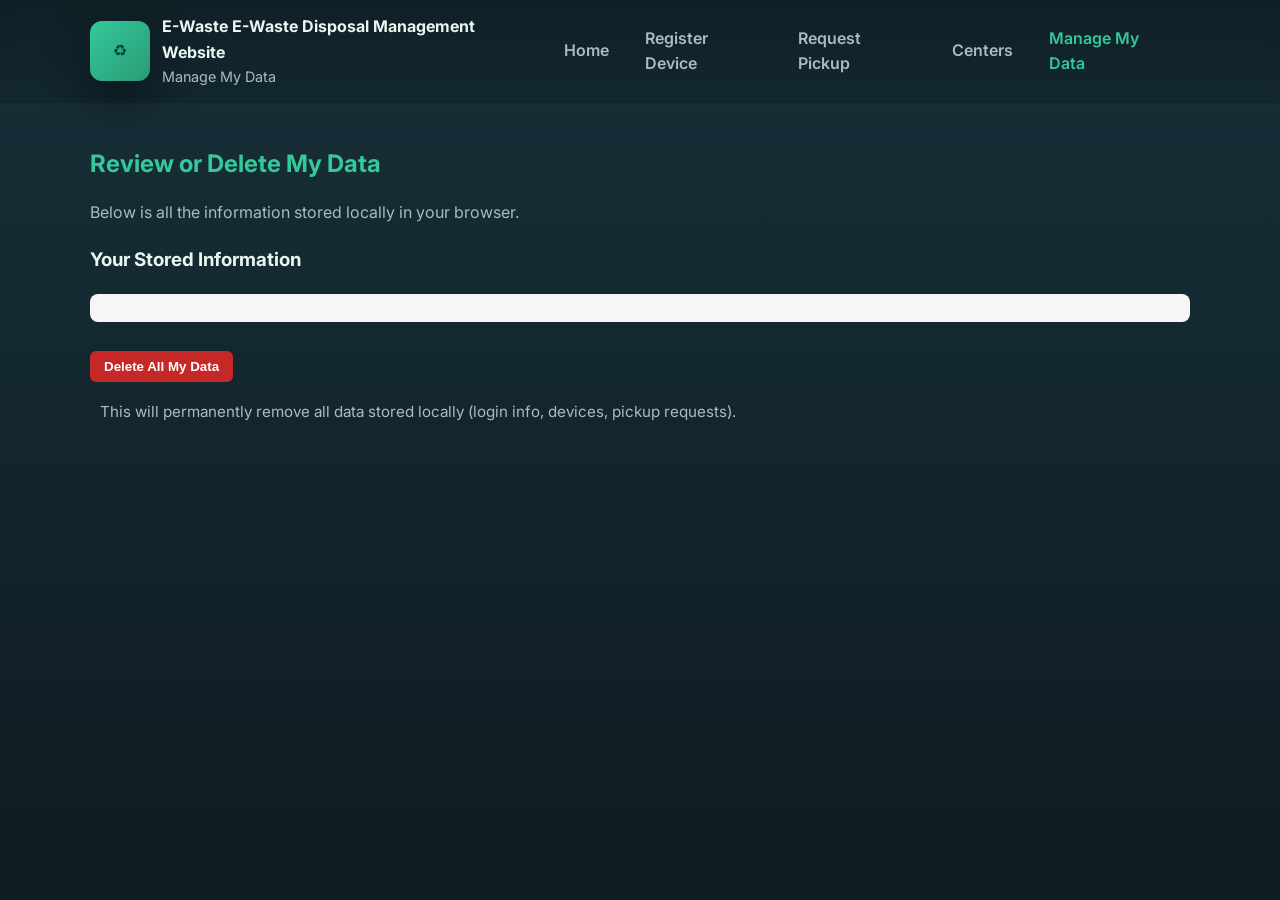
==== manage.html @ 9fc82eab "Add files via upload" ====
<!doctype html>
<html lang="en">
<head>
  <meta charset="utf-8" />
  <meta name="viewport" content="width=device-width,initial-scale=1" />
  <title>Manage My Data — E-Waste Manager</title>
  <link href="https://fonts.googleapis.com/css2?family=Inter:wght@400;600;700&display=swap" rel="stylesheet">
  <link rel="stylesheet" href="ewaste.css">
  <style>
    /* Manage My Data preview box */
    .data-box {
      background: #f6f6f6;
      padding: 14px;
      border-radius: 8px;
      font-family: monospace;
      font-size: 14px;
      max-height: 300px;
      overflow-y: auto;
      white-space: pre-wrap;
    }
    .btn.danger {
      background: #c62828;
      color: white;
      border: none;
      cursor: pointer;
      padding: 8px 14px;
      border-radius: 6px;
    }
    .btn.danger:hover {
      background: #b71c1c;
    }
  </style>
</head>
<body>

  <header class="nav-wrap">
    <div class="nav container">
      <div class="brand">
        <div class="logo">♻︎</div>
        <div class="brand-text">
          <div class="app-title">E-Waste E-Waste Disposal Management Website</div>
          <div class="app-tag">Manage My Data</div>
        </div>
      </div>
      <nav class="links">
        <a class="nav-link" href="index.html">Home</a>
        <a class="nav-link" href="register.html">Register Device</a>
        <a class="nav-link" href="request.html">Request Pickup</a>
        <a class="nav-link" href="centers.html">Centers</a>
        <a class="nav-link active" href="manage.html">Manage My Data</a>
      </nav>
    </div>
  </header>

  <main class="section container">
    <h2>Review or Delete My Data</h2>
    <p class="muted">Below is all the information stored locally in your browser.</p>

    <div class="card" style="margin-top:20px;">
      <h3>Your Stored Information</h3>
      <pre id="data-preview" class="data-box"></pre>

      <button id="delete-data" class="btn danger" style="margin-top:15px;">
        Delete All My Data
      </button>

      <p class="muted small" style="margin-top:10px;">
        This will permanently remove all data stored locally (login info, devices, pickup requests).
      </p>
    </div>
  </main>

  <div id="toast" class="toast" role="status" aria-live="polite" aria-atomic="true"></div>

  <script src="manage-data.js" defer></script>
</body>
</html>
---- ewaste.css ----
/* ewaste.css — clean-tech + environment single-page (lighter charcoal, airy spacing) */
@import url('https://fonts.googleapis.com/css2?family=Inter:wght@400;600;700&display=swap');

:root{
  --bg-top:#17303a;       
  --bg-bottom:#0f1b20;
  --card:#11282e;
  --muted:#a8bcc1;
  --accent:#34c89b;
  --accent-2:#2b9a76;
  --glass: rgba(255,255,255,0.03);
  --radius:14px;
  --container:1100px;
  --shadow: 0 18px 40px rgba(3,10,14,0.55);
  --gap:26px;
  font-size:16px;
}

*{box-sizing:border-box}
html,body{height:100%}
body{
  margin:0;
  font-family:Inter,system-ui,-apple-system,'Segoe UI',Roboto,Arial;
  color:#eaf7f1;
  background:linear-gradient(180deg,var(--bg-top),var(--bg-bottom));
  -webkit-font-smoothing:antialiased;
  -moz-osx-font-smoothing:grayscale;
  line-height:1.6;
  scroll-behavior:smooth;
}

/* layout container */
.container{max-width:var(--container);margin:0 auto;padding:0 20px}

/* skip link */
.skip-link{position:absolute;left:-9999px;top:auto}
.skip-link:focus{left:20px;top:20px;padding:8px 12px;background:#fff;color:#002;border-radius:6px;z-index:9999}

/* NAV */
.nav-wrap{position:sticky;top:0;z-index:80;background:linear-gradient(180deg, rgba(8,12,14,0.45), rgba(8,12,14,0.18));backdrop-filter: blur(6px);border-bottom:1px solid rgba(255,255,255,0.02)}
.nav{display:flex;align-items:center;justify-content:space-between;gap:12px;padding:14px 0}
.brand{display:flex;align-items:center;gap:12px}
.logo{width:60px;height:60px;border-radius:12px;display:flex;align-items:center;justify-content:center;font-weight:700;color:#043;background:linear-gradient(135deg,var(--accent),var(--accent-2));box-shadow:var(--shadow)}
.brand-text .app-title{font-weight:700}
.brand-text .app-tag{font-size:0.9rem;color:var(--muted)}

/* nav links */
.links{display:flex;align-items:center;gap:12px}
.nav-link{color:var(--muted);text-decoration:none;padding:8px 12px;border-radius:8px;transition:all .18s;font-weight:600}
.nav-link:hover{color:var(--accent);background:rgba(255,255,255,0.02)}
.nav-link.active{color:var(--accent);}

/* buttons */
.btn{border:0;padding:10px 14px;border-radius:10px;font-weight:700;cursor:pointer}
.small{padding:8px 10px;font-size:.95rem}
.primary{background:linear-gradient(90deg,var(--accent),var(--accent-2));color:#042825;box-shadow:0 10px 30px rgba(46,154,116,0.08)}
.ghost{background:transparent;border:1px solid rgba(255,255,255,0.04);color:var(--muted)}

/* HERO */
.hero{position:relative;padding:56px 0 36px;overflow:hidden}
.hero-bg{position:absolute;inset:0;background-image:url('https://images.unsplash.com/photo-1519389950473-47ba0277781c?auto=format&fit=crop&w=1600&q=80');background-size:cover;background-position:center;filter:brightness(.45) contrast(.95);transform:translateZ(0);will-change:transform}
.hero-inner{position:relative;z-index:2;display:grid;grid-template-columns:1fr 360px;gap:26px;align-items:start}
.hero-copy h1{font-size:clamp(1.6rem,3.2vw,2.4rem);margin:0 0 10px;color:var(--accent)}
.lead{color:var(--muted);max-width:680px}
.hero-cta{margin-top:14px;display:flex;gap:12px;flex-wrap:wrap}
.hero-pill-row{margin-top:18px;display:flex;gap:10px;flex-wrap:wrap}
.pill{background:rgba(255,255,255,0.02);padding:8px 12px;border-radius:999px;color:var(--muted);font-weight:600}

/* hero card (stats) */
.hero-card{padding:18px;border-radius:14px;background:linear-gradient(180deg, rgba(255,255,255,0.02), rgba(255,255,255,0.01));box-shadow:var(--shadow);display:flex;flex-direction:column;gap:12px}
.stat{display:flex;flex-direction:column;gap:6px}
.stat-value{font-size:1.4rem;font-weight:700}
.stat-label{color:var(--muted);font-size:.9rem}
.stat-actions{display:flex;gap:8px;flex-wrap:wrap}

/* SECTION */
.section{padding:42px 0}
.section h2{margin:0 0 8px;color:var(--accent)}
.intro{color:var(--muted);max-width:760px}

/* about grid */
.about-grid{display:grid;grid-template-columns:repeat(auto-fit,minmax(220px,1fr));gap:20px;margin-top:18px}
.about-card{padding:18px;border-radius:12px;background:linear-gradient(180deg, rgba(255,255,255,0.02), rgba(255,255,255,0.01));box-shadow:var(--shadow);transition:transform .18s}
.about-card:hover{transform:translateY(-6px)}

/* forms */
.form-wrap{display:grid;grid-template-columns:1fr 360px;gap:20px;margin-top:18px}
.form{padding:18px;border-radius:12px;background:linear-gradient(180deg, rgba(255,255,255,0.02), rgba(255,255,255,0.01));box-shadow:var(--shadow)}
.form label{display:block;margin-top:12px;font-weight:600}
.form input[type="text"], .form input[type="date"], .form input[type="number"], .form select, .form textarea{
  width:100%;padding:10px;margin-top:8px;border-radius:8px;border:1px solid rgba(255,255,255,0.04);background:transparent;color:inherit;
}
.row{display:flex;gap:12px}
.col{flex:1}

/* IMEI scanner UI */
.imei-row{display:flex;gap:8px;align-items:center;margin-top:8px}
#d_imei{flex:1}
.scanner-ui{display:none;margin-top:12px;padding:12px;border-radius:8px;background:rgba(255,255,255,0.01);border:1px solid rgba(255,255,255,0.02)}
#scanner-preview{width:100%;max-height:310px;border-radius:8px;background:#000;object-fit:cover}
.scanner-controls{display:flex;gap:8px;align-items:center;margin-top:8px}
.file-scan input{display:none}

/* side-card */
.side-card{padding:18px;border-radius:12px;background:linear-gradient(180deg, rgba(255,255,255,0.02), rgba(255,255,255,0.01));box-shadow:var(--shadow)}
.side-actions{display:flex;gap:10px;margin-top:12px}

/* lists */
.requests-list{margin-top:12px;display:flex;flex-direction:column;gap:12px}
.request-item, .device-item{display:flex;justify-content:space-between;gap:12px;padding:12px;border-radius:10px;background:linear-gradient(90deg, rgba(255,255,255,0.01), rgba(255,255,255,0.005))}
.request-left{max-width:70%}
.request-left h4{margin:0}
.meta{color:var(--muted);font-size:.95rem;margin-top:6px}
.request-actions{display:flex;flex-direction:column;gap:8px;align-items:flex-end}
.small-btn{padding:6px 8px;border-radius:8px;border:0;background:transparent;color:var(--muted);cursor:pointer}
.small-btn.primary{background:rgba(52,200,155,0.09);color:var(--accent)}

/* centers */
.centers-grid{display:grid;grid-template-columns:1fr 360px;gap:18px}
.map-card .map-img img{width:100%;height:220px;object-fit:cover;border-radius:8px}
.center-list{margin-top:12px;list-style:none;padding:0}
.center-list li{padding:10px;border-radius:8px;background:rgba(255,255,255,0.01);margin-bottom:8px}

/* footer */
.footer{padding:36px 0;margin-top:18px;border-top:1px solid rgba(255,255,255,0.02)}
.footer-inner{display:flex;justify-content:space-between;align-items:center}

/* modal */
.modal{position:fixed;inset:0;background:rgba(2,6,8,0.6);display:none;align-items:center;justify-content:center;padding:20px;z-index:200}
.modal-panel{background:linear-gradient(180deg, rgba(255,255,255,0.02), rgba(255,255,255,0.01));padding:20px;border-radius:12px;max-width:520px;width:100%;box-shadow:var(--shadow);position:relative}
.modal-close{position:absolute;right:12px;top:12px;border:0;background:transparent;color:var(--muted);font-size:1.1rem;cursor:pointer}
.tabs{display:flex;gap:8px;margin-bottom:10px}
.tab{padding:8px 12px;border-radius:8px;background:transparent;border:0;color:var(--muted);cursor:pointer}
.tab.active{background:rgba(255,255,255,0.02);color:var(--accent);font-weight:700}
.auth-form{display:flex;flex-direction:column;gap:10px}
.hidden{display:none}

/* confirm popup */
.confirm{position:fixed;inset:0;display:none;align-items:center;justify-content:center;background:rgba(2,6,8,0.6);z-index:300}
.confirm-panel{background:var(--card);padding:18px;border-radius:12px;box-shadow:var(--shadow);max-width:420px;width:90%}
.confirm-panel div{color:#eaf7f1}

/* toast */
.toast{position:fixed;right:18px;bottom:18px;padding:10px 14px;background:#0c3b2e;color:var(--accent);border-radius:10px;box-shadow:0 8px 30px rgba(1,26,22,0.6);display:none}

/* utilities */
.muted{color:var(--muted)}
.req{color:var(--accent);margin-left:4px;font-weight:700}
.small{font-size:.95rem}

/* responsive */
@media(max-width:1000px){
  .hero-inner{grid-template-columns:1fr}
  .form-wrap{grid-template-columns:1fr}
  .centers-grid{grid-template-columns:1fr}
}
@media(max-width:640px){
  .links{display:none}
  .logo{width:48px;height:48px}
  .container{padding:0 14px}
  .hero{padding:36px 0}
}
s

/* Manage My Data preview box */
.data-box {
  background: #f6f6f6;
  padding: 14px;
  border-radius: 8px;
  font-family: monospace;
  font-size: 14px;
  max-height: 300px;
  overflow-y: auto;
}

/* Delete button style */
.btn.danger {
  background: #c62828;
  color: white;
}
.parts-table {
  width: 100%;
  border-collapse: collapse;
  margin: 1rem 0 2rem;
}

.parts-table th,
.parts-table td {
  padding: 0.75rem 1rem;
  text-align: left;
}

.parts-table thead {
  background: rgba(255,255,255,0.08);
}

.parts-table tr:not(:last-child) {
  border-bottom: 1px solid rgba(255,255,255,0.1);
}

.recyclable {
  color: #4ade80;
  font-weight: 600;
}

.disposable {
  color: #f87171;
  font-weight: 600;
}
.device-card {
  display: flex;
  justify-content: space-between;
  gap: 1rem;
  padding: 1rem;
  margin-bottom: 1rem;
  border: 1px solid #e0e0e0;
  border-radius: 12px;
  background: #fff;
}

.device-info {
  flex: 1;
  font-size: 0.85rem;
}

.device-header {
  margin-bottom: 0.5rem;
}

.device-header small {
  display: block;
  color: #777;
}

.device-image {
  width: 120px;
  display: flex;
  align-items: center;
  justify-content: center;
}

.device-photo {
  width: 100%;
  height: auto;
  border-radius: 8px;
  border: 1px solid #ccc;
  object-fit: cover;
}

.no-photo {
  font-size: 0.75rem;
  color: #aaa;
  text-align: center;
}
#registered-list .device-card {
  background-color: #1e293b; /* dark background */
  color: #d1d5db; /* light text for readability */
  padding: 10px;
  margin-bottom: 10px;
  border-radius: 8px;
}

#registered-list .device-card .device-info div {
  color: #d1d5db; /* ensure all text is visible */
}

#registered-list .device-card .device-image img {
  max-width: 100%;
  border-radius: 4px;
}
/* Ensure camera video doesn't block clicks when hidden */
#camera-preview {
  max-width: 100%;
  border-radius: 8px;
  z-index: 1;
}

/* Device cards styling */
.device-card {
  display: flex;
  justify-content: space-between;
  align-items: flex-start;
  border: 1px solid #ddd;
  border-radius: 8px;
  padding: 10px;
  margin-bottom: 10px;
  background-color: #fafafa;
}

.device-info {
  flex: 2;
}

.device-header {
  margin-bottom: 5px;
}

.device-image img.device-photo {
  max-width: 120px;
  border-radius: 5px;
  object-fit: cover;
}

.no-photo {
  font-style: italic;
  color: #888;
}
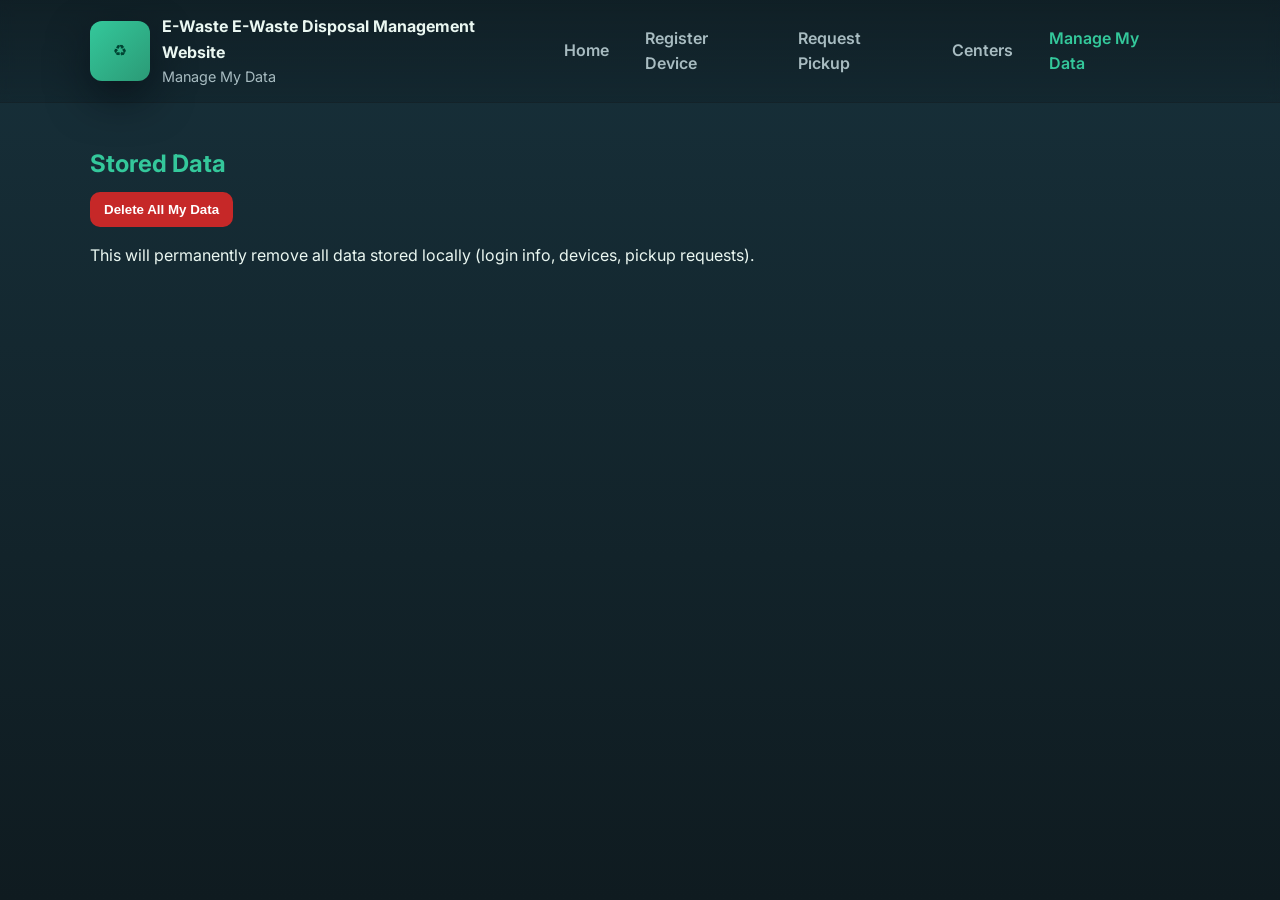
==== commit e206605a: "Update manage.html" ====
--- a/manage.html
+++ b/manage.html
@@ -6,30 +6,6 @@
   <title>Manage My Data — E-Waste Manager</title>
   <link href="https://fonts.googleapis.com/css2?family=Inter:wght@400;600;700&display=swap" rel="stylesheet">
   <link rel="stylesheet" href="ewaste.css">
-  <style>
-    /* Manage My Data preview box */
-    .data-box {
-      background: #f6f6f6;
-      padding: 14px;
-      border-radius: 8px;
-      font-family: monospace;
-      font-size: 14px;
-      max-height: 300px;
-      overflow-y: auto;
-      white-space: pre-wrap;
-    }
-    .btn.danger {
-      background: #c62828;
-      color: white;
-      border: none;
-      cursor: pointer;
-      padding: 8px 14px;
-      border-radius: 6px;
-    }
-    .btn.danger:hover {
-      background: #b71c1c;
-    }
-  </style>
 </head>
 <body>
 
@@ -53,25 +29,25 @@
   </header>
 
   <main class="section container">
-    <h2>Review or Delete My Data</h2>
-    <p class="muted">Below is all the information stored locally in your browser.</p>
+  <div class="manage-card">
+    <h2>Stored Data</h2>
 
-    <div class="card" style="margin-top:20px;">
-      <h3>Your Stored Information</h3>
-      <pre id="data-preview" class="data-box"></pre>
+    <div id="data-list" class="data-list"></div>
 
-      <button id="delete-data" class="btn danger" style="margin-top:15px;">
-        Delete All My Data
-      </button>
+    <button id="delete-all" class="btn danger">
+      Delete All My Data
+    </button>
 
-      <p class="muted small" style="margin-top:10px;">
-        This will permanently remove all data stored locally (login info, devices, pickup requests).
-      </p>
-    </div>
-  </main>
+    <p class="warning-text">
+      This will permanently remove all data stored locally (login info, devices, pickup requests).
+    </p>
+  </div>
+</main>
+
 
   <div id="toast" class="toast" role="status" aria-live="polite" aria-atomic="true"></div>
 
   <script src="manage-data.js" defer></script>
 </body>
-</html>+
+</html>
